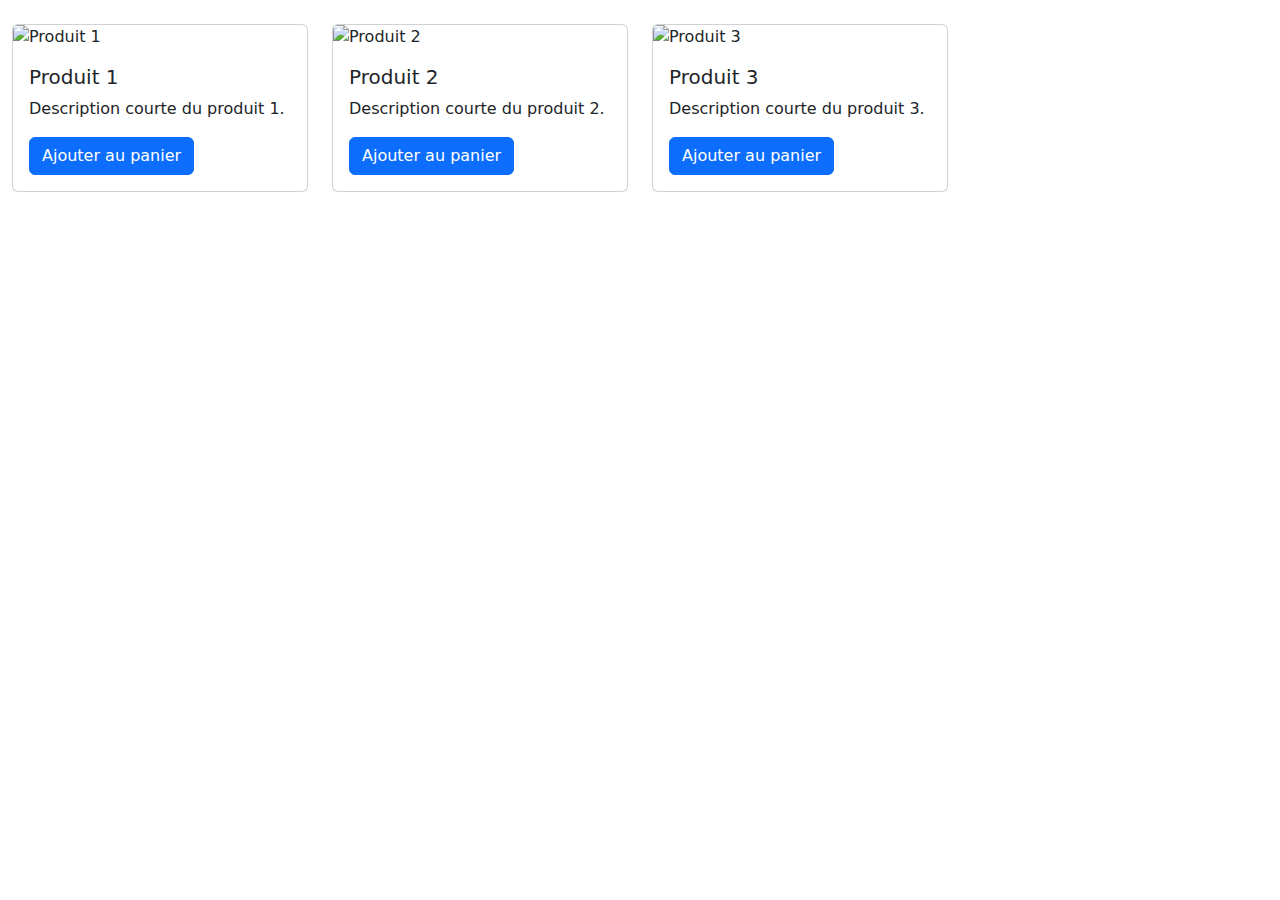
==== EX3/index.html @ 690625a2 "first commit" ====
<!DOCTYPE html>
<html lang="en">
    <head>
    <meta charset="UTF-8">
    <meta name="viewport" content="width=device-width, initial-scale=1.0">
    <title>Exercice 3 : Grille de Produits</title>
    <link href="https://cdn.jsdelivr.net/npm/bootstrap@5.3.3/dist/css/bootstrap.min.css" rel="stylesheet">
    </head>
    <body>

    <!-- Conteneur principal -->
    <div class="container-fluid my-4">
        <div class="row">
        <div class="col-3">
            <div class="card">
            <img src="https://via.placeholder.com/150" class="card-img-top" alt="Produit 1">
            <div class="card-body">
                <h5 class="card-title">Produit 1</h5>
                <p class="card-text">Description courte du produit 1.</p>
                <button class="btn btn-primary">Ajouter au panier</button>
            </div>
            </div>
        </div>

        <div class="col-3">
            <div class="card">
            <img src="https://via.placeholder.com/150" class="card-img-top" alt="Produit 2">
            <div class="card-body">
                <h5 class="card-title">Produit 2</h5>
                <p class="card-text">Description courte du produit 2.</p>
                <button class="btn btn-primary">Ajouter au panier</button>
            </div>
            </div>
        </div>

        <div class="col-3">
            <div class="card">
            <img src="https://via.placeholder.com/150" class="card-img-top" alt="Produit 3">
            <div class="card-body">
                <h5 class="card-title">Produit 3</h5>
                <p class="card-text">Description courte du produit 3.</p>
                <button class="btn btn-primary">Ajouter au panier</button>
            </div>
            </div>
        </div>

        </div>
    </div>

    <!-- Script Bootstrap -->
    <script src="https://cdn.jsdelivr.net/npm/bootstrap@5.3.3/dist/js/bootstrap.bundle.min.js"></script>
    </body>
</html>
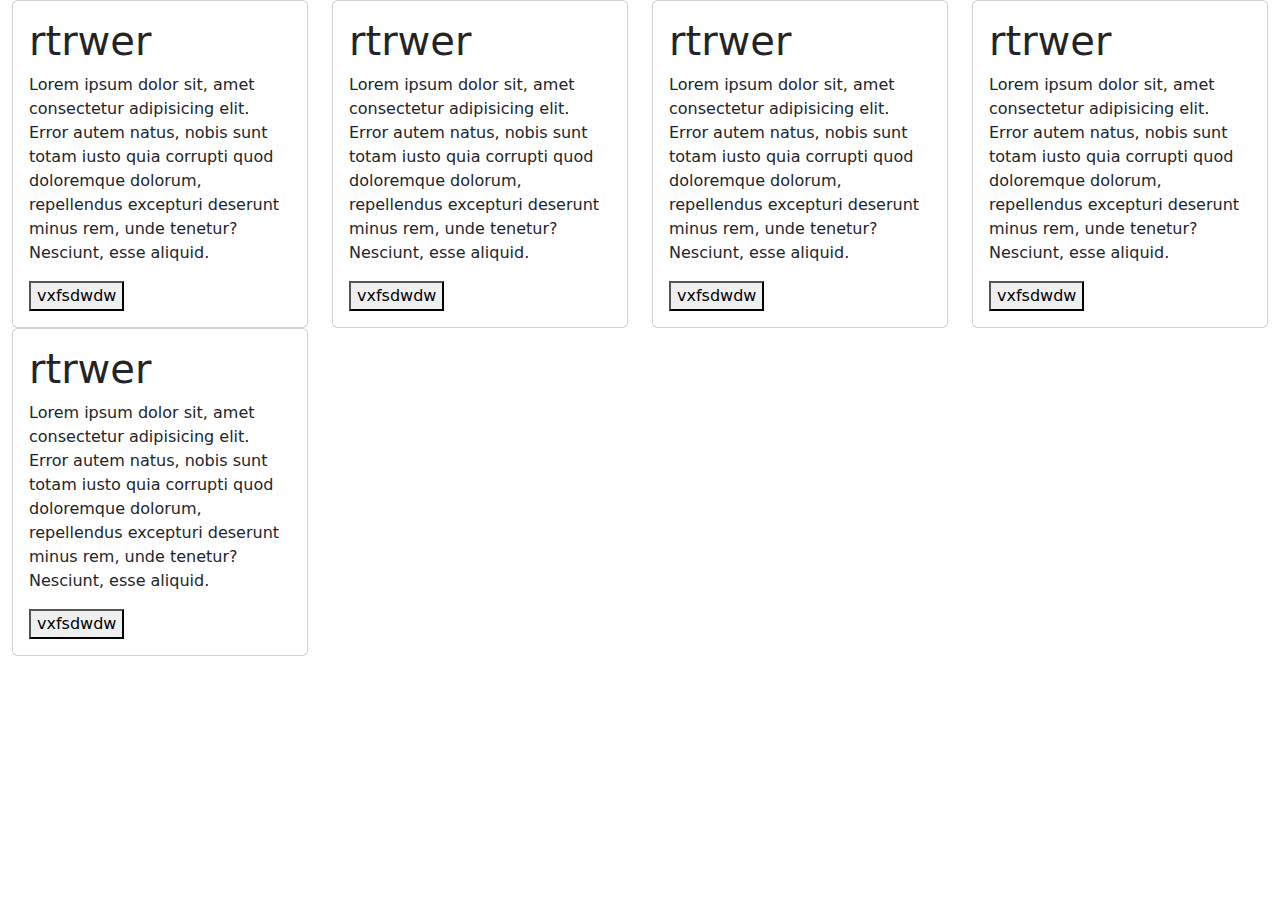
==== commit 2a5d2af5: "Commit 2" ====
--- a/EX3/index.html
+++ b/EX3/index.html
@@ -9,7 +9,68 @@
     <body>
 
     <!-- Conteneur principal -->
-    <div class="container-fluid my-4">
+
+    <div class="container-fluid">
+        <div class="row" >
+            <div class="col-3" >
+                <div class="card">
+                    <img src="" alt="">
+                    <div class="card-body">
+                        <h1 class="card-title">rtrwer</h1>
+                        <p class="card-text" >Lorem ipsum dolor sit, amet consectetur adipisicing elit. Error autem natus, nobis sunt totam iusto quia corrupti quod doloremque dolorum, repellendus excepturi deserunt minus rem, unde tenetur? Nesciunt, esse aliquid.</p>
+                        <button class="btn-primary ">vxfsdwdw</button>
+                    </div>
+                </div>
+            </div>
+
+            <div class="col-3" >
+                <div class="card">
+                    <img src="" alt="">
+                    <div class="card-body">
+                        <h1 class="card-title">rtrwer</h1>
+                        <p class="card-text" >Lorem ipsum dolor sit, amet consectetur adipisicing elit. Error autem natus, nobis sunt totam iusto quia corrupti quod doloremque dolorum, repellendus excepturi deserunt minus rem, unde tenetur? Nesciunt, esse aliquid.</p>
+                        <button class="btn-primary ">vxfsdwdw</button>
+                    </div>
+                </div>
+            </div>
+
+            <div class="col-3" >
+                <div class="card">
+                    <img src="" alt="">
+                    <div class="card-body">
+                        <h1 class="card-title">rtrwer</h1>
+                        <p class="card-text" >Lorem ipsum dolor sit, amet consectetur adipisicing elit. Error autem natus, nobis sunt totam iusto quia corrupti quod doloremque dolorum, repellendus excepturi deserunt minus rem, unde tenetur? Nesciunt, esse aliquid.</p>
+                        <button class="btn-primary ">vxfsdwdw</button>
+                    </div>
+                </div>
+            </div>
+
+            <div class="col-3" >
+                <div class="card">
+                    <img src="" alt="">
+                    <div class="card-body">
+                        <h1 class="card-title">rtrwer</h1>
+                        <p class="card-text" >Lorem ipsum dolor sit, amet consectetur adipisicing elit. Error autem natus, nobis sunt totam iusto quia corrupti quod doloremque dolorum, repellendus excepturi deserunt minus rem, unde tenetur? Nesciunt, esse aliquid.</p>
+                        <button class="btn-primary ">vxfsdwdw</button>
+                    </div>
+                </div>
+            </div>
+            <br>    
+            <div class="col-3" >
+                <div class="card">
+                    <img src="" alt="">
+                    <div class="card-body">
+                        <h1 class="card-title">rtrwer</h1>
+                        <p class="card-text" >Lorem ipsum dolor sit, amet consectetur adipisicing elit. Error autem natus, nobis sunt totam iusto quia corrupti quod doloremque dolorum, repellendus excepturi deserunt minus rem, unde tenetur? Nesciunt, esse aliquid.</p>
+                        <button class="btn-primary ">vxfsdwdw</button>
+                    </div>
+                </div>
+            </div>
+
+        </div>
+
+    </div>
+    <!-- <div class="container-fluid my-4">
         <div class="row">
         <div class="col-3">
             <div class="card">
@@ -45,7 +106,7 @@
         </div>
 
         </div>
-    </div>
+    </div> -->
 
     <!-- Script Bootstrap -->
     <script src="https://cdn.jsdelivr.net/npm/bootstrap@5.3.3/dist/js/bootstrap.bundle.min.js"></script>
